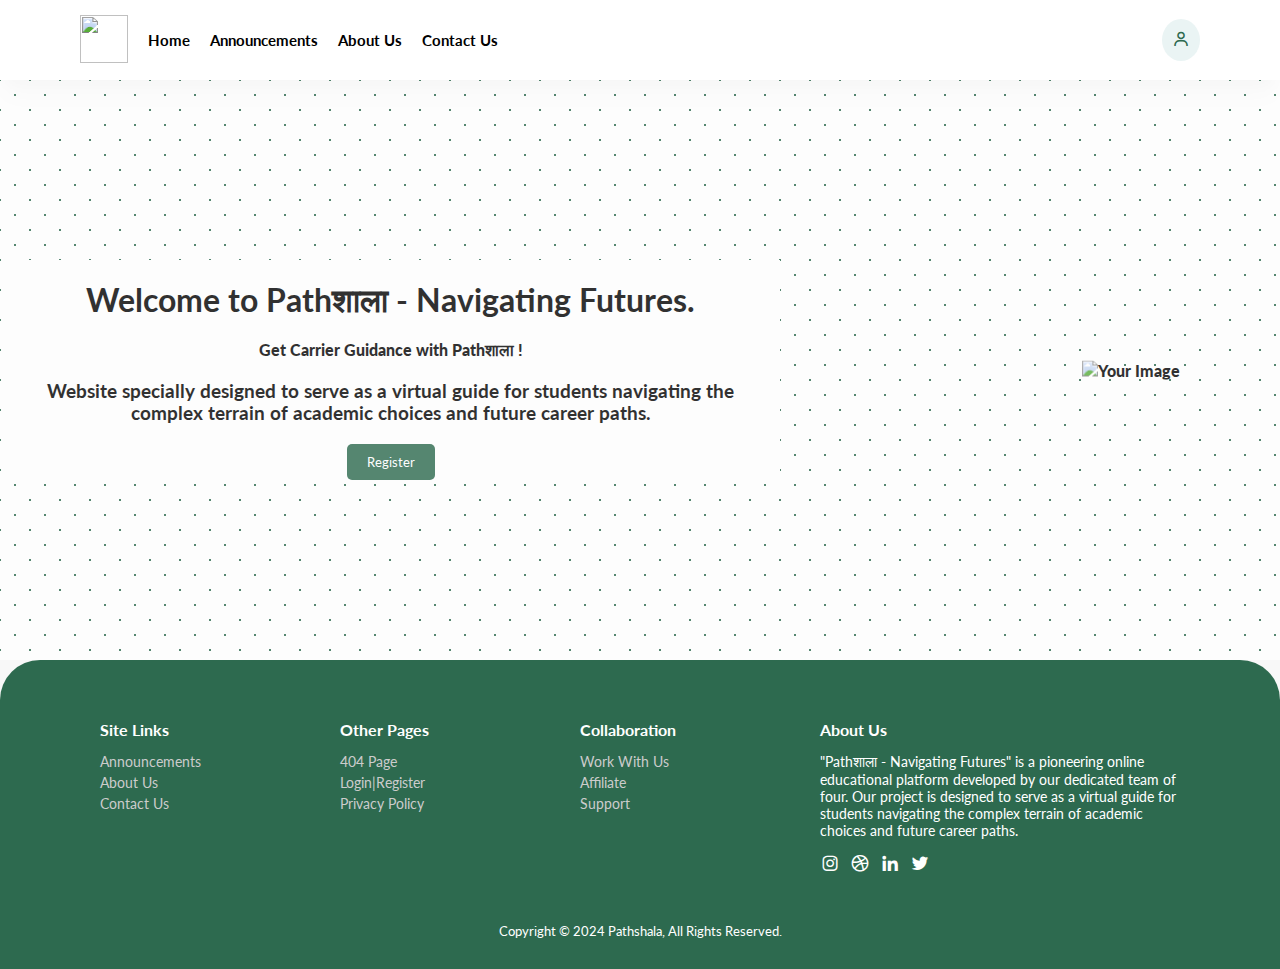
==== index.html @ c3a8d4e7 "Add files via upload" ====
<!DOCTYPE html>
<html lang="en">

<head>
    <meta charset="UTF-8">
    <meta name="viewport" content="width=device-width, initial-scale=1.0">
    <link href='https://unpkg.com/boxicons@2.1.4/css/boxicons.min.css' rel='stylesheet'>
    <link rel="stylesheet" href="style.css">
    <title>Pathशाला - Navigating Futures</title>
</head>

<body>

    <nav>
        <div class="left">
            <div class="logo">
                <img src="assests/profile.png">
            </div>
            <div class="links">
                <a href="#">Home</a>
                <a href="#sec1">Announcements</a>
                <a href="#">About Us</a>
                <a href="#">Contact Us</a>
            </div>
        </div>
        <div class="buttons">
            <a href="#"><i class='bx bx-user'></i></a>
        </div>

    </nav>

    <header>
        <div class="explore">
            <h1>Welcome to Pathशाला - Navigating Futures.</h1>
            <p>Get Carrier Guidance with Pathशाला !</p>
            <h3>Website specially designed to serve as a virtual guide for students navigating the complex terrain of academic choices and future career paths.</h3>
            <a href="login.html" class="button-link">
                <button class="register">Register</button>
            </a>
            <div class="header-image">
                <img src="assests/header.jpeg" alt="Your Image">
            </div>
    </header>


    <footer>
        <div class="columns">
            <div class="col">
                <h5>Site Links</h5>
                <a href="#">Announcements</a>
                <a href="#">About Us</a>
                <a href="#">Contact Us</a>
            </div>
            <div class="col">
                <h5>Other Pages</h5>
                <a href="#">404 Page</a>
                <a href="#">Login|Register</a>
                <a href="#">Privacy Policy</a>
            </div>
            <div class="col">
                <h5>Collaboration</h5>
                <a href="#">Work With Us</a>
                <a href="#">Affiliate</a>
                <a href="#">Support</a>
            </div>
            <div class="col last">
                <h5>About Us</h5>
                <p>"Pathशाला  - Navigating Futures" is a pioneering online educational platform developed by our dedicated team of four. Our project is designed to serve as a virtual guide for students navigating the complex terrain of academic choices and future career paths. </p>
                <div class="social-links">
                    <i class='bx bxl-instagram'></i>
                    <i class='bx bxl-dribbble'></i>
                    <i class='bx bxl-linkedin'></i>
                    <i class='bx bxl-twitter'></i>
                </div>
            </div>
        </div>
        <div class="copyright">
            <p>Copyright © 2024 Pathshala, All Rights Reserved.</p>
        </div>
    </footer>


</body>

</html>
---- style.css ----
@import url('https://fonts.googleapis.com/css2?family=Lato:ital,wght@0,100;0,300;0,400;0,700;0,900;1,100;1,300;1,400;1,700;1,900&display=swap');


*{
    margin: 0;
    padding: 0;
    box-sizing: border-box;
    font-family: 'Lato', sans-serif;
}


html, body {
    height: 100%;
    margin: 0;
}

body {
    display: flex;
    flex-direction: column;
}

nav {
    flex-shrink: 0;
}

a{
    text-decoration: none;
    color: #000;
    transition: all 0.3s ease;
}

a:hover{
    color: #4361ee;
}

body{
    background-color: #f8f8f8;
}

nav{
    display: flex;
    align-items: center;
    justify-content: space-between;
    padding: 0 80px;
    height: 80px;
    background-color: #fff;
    box-shadow: rgba(0, 0, 0, 0.1) 0px 20px 25px -5px, rgba(0, 0, 0, 0.04) 0px 10px 10px -5px;
}

nav .left{
    display: flex;
    align-items: center;
    gap: 20px;
}

nav .left .logo img{
    width: 48px;
    height: 48px;
    object-fit: cover;
}

nav .left .links{
    display: flex;
    gap: 20px;
    font-size: 15px;
    font-weight: bold;
}

nav .buttons{
    display: flex;
    gap: 14px;
}

nav .buttons a{
    background-color: #eaf4f4;
    padding: 10px;
    color: #2d6a4f;
    border-radius: 50%;
    font-size: 18px;
}

header{
    flex: 1 0 auto;
    display: flex;
    flex-direction: column;
    align-items: center;
    padding: 180px 0;
    justify-content: center;
    text-align: center;
    gap: 26px;
    background-color: #fff;
    opacity: 0.8;
    background-image:  radial-gradient(#2d6a4f 0.75px, transparent 0.75px), radial-gradient(#2d6a4f 0.75px, #ffffff 0.75px);
    background-size: 30px 30px;
    background-position: 0 0,15px 15px;
    padding-left: 1px;
    padding-right: 500px;
    position: relative;
}

header .header-image {
    position: absolute; /* Position the image absolutely */
    top: 50%; /* Center the image vertically */
    right: 100px; /* Position the image from the right edge */
    transform: translateY(-50%); /* Adjust for vertical centering */
}

header h1, header p, header h3 {
    margin: 20px; /* Reset default margins */
    margin-bottom: 20px; /* Add desired spacing */
}

header .content {
    max-width: 60%;
}

header .header-image img {
    max-width: 450px;
    height: auto;
}

header .info h1{
    font-weight: 900;
    background: #fff;
}

header .explore{
    font-weight: 900;
    background: #fff;
    gap: 20px;
}

header .info p{
    color: #666;
    font-size: 18px;
    margin-top: 14px;
    font-weight: bold;
    background: #fff;
}

header .buttons{
    display: flex;
    gap: 14px;
    margin-top: 10px;
}

header .buttons button{
    border: none;
    padding: 8px;
    width: 140px;
    border-radius: 10px;
    background-color: #777;
    color: #fff;
    cursor: pointer;
}

header .buttons button.see-all{
    background-color: #2d6a4f;
}

header .register {
    background-color: #2d6a4f;
    color: white;
    padding: 10px 20px;
    border: none;
    border-radius: 5px;
    cursor: pointer;
}
header .search{
    position: relative;
    width: 30%;
    margin-top: 10px;
}

header .search input{
    width: 100%;
    padding: 18px 20px;
    border: none;
    border-radius: 18px;
    box-shadow: 0px 4px 70px -10px rgba(0, 0, 0, 0.6);
    outline: none;
}

header .search button{
    position: absolute;
    right: 0;
    padding: 12px;
    font-size: 24px;
    border: none;
    background-color: transparent;
    cursor: pointer;
}



.content{
    background-color: #f8f8fa;
    padding: 100px 80px 0;
}

.content .separator{
    display: flex;
    align-items: center;
    justify-content: space-between;
    margin-bottom: 30px;
}

.content .separator a,
.content .articles .item .bottom a{
    display: flex;
    align-items: center;
    gap: 2px;
    color: #2d6a4f;
    font-size: 14px;
}

.content .separator a i,
.content .articles .item .bottom a i{
    font-size: 18px;
}

.content .courses,
.content .podcasts{
    display: flex;
    justify-content: space-around;
    flex-wrap: wrap;
    row-gap: 20px;
    margin-bottom: 100px;
}

.content .courses .item,
.content .podcasts .item{
    width: 30%;
}

.content .courses .item .top,
.content .courses .item .bottom,
.content .podcasts .item .top,
.content .podcasts .item .bottom,
.content .articles .item .top,
.content .articles .item .bottom{
    display: flex;
    gap: 10px;
    background-color: #fff;
    padding: 14px;
    box-shadow: 0 10px 30px rgba(0, 0, 0, 0.1);
    border-radius: 18px;
    border-bottom: 1px dashed #888;
}

.content .courses .item .top img{
    width: 120px;
    height: 120px;
    object-fit: cover;
    border-radius: 8px;
}

.content .courses .item .top .info a,
.content .podcasts .item .top .info a{
    display: block;
    font-size: 15px;
    font-weight: 900;
    margin-bottom: 8px;
    line-height: 1.4rem;
}

.content .courses .item .top .info p,
.content .podcasts .item .top .info p{
    color: #888;
    font-size: 13px;
    margin-bottom: 2px;
}

.content .courses .item .bottom,
.content .podcasts .item .bottom,
.content .articles .item .bottom{
    border-bottom: none;
    justify-content: space-between;    
    border-top: 1px dashed #888;
}

.content .courses .item .bottom .price p{
    color: #888;
    font-size: 13px;
    text-decoration: line-through;
}

.content .courses .item .bottom h5.tag,
.content .courses .item .bottom .discount > h5,
.content .podcasts .item .bottom h5,
.content .articles .item .bottom h5{
    font-weight: 500;
    background-color: #fff2b2;
    color: #db7c26;
    padding: 10px;
    border-radius: 12px;
    font-size: 13px;
}

.content .courses .item .bottom h5.tag span,
.content .courses .item .bottom .discount > h5 span,
.content .podcasts .item .bottom h5 span,
.content .articles .item .bottom h5 span{
    font-weight: bold;
}

.content .courses .item .bottom .discount{
    display: flex;
    gap: 10px;
}

.content .courses .item .bottom .discount > h5{
    background-color: #b7e4c7;
    color: #2d6a4f;
}

.content .courses .item .bottom .discount .time{
    text-align: center;
}

.content .courses .item .bottom .discount .time p{
    color: #888;
    font-size: 12px;
}

.content .courses .item .bottom .discount .time h5{
    font-size: 13px;
}

.content .comments{
    display: flex;
    align-items: center;
    justify-content: space-between;
    gap: 30px;
    margin: 0 0 100px;
}

.content .comments > p{
    width: 65%;
    color: #2d6a4f;
    font-size: 20px;
}

.content .comments .right{
    display: flex;
    justify-content: space-between;
    flex-wrap: wrap;
    row-gap: 14px;
}

.content .comments .right .item{
    display: flex;
    align-items: center;
    gap: 6px;
    background-color: #fff;
    padding: 8px;
    width: 32%;
    box-shadow: 0 10px 30px rgba(0, 0, 0, 0.1);
    border-radius: 10px;
}

.content .comments .right .item img{
    width: 32px;
    height: 32px;
    object-fit: cover;
    border-radius: 50%;
}

.content .comments .right .item p{
    font-size: 14px;
}

.content .podcasts .item .top i{
    font-size: 40px;
    background-color: #4361ee;
    padding: 12px;
    color: #fff;
    border-radius: 10px;
}

.content .podcasts .item:nth-child(2) .top i{
    background-color: #f72585;
}

.content .podcasts .item:nth-child(3) .top i{
    background-color: #fb8500;
}

.content .podcasts .item .bottom .duration{
    display: flex;
    align-items: center;
    gap: 6px;
}

.content .podcasts .item .bottom .duration i{
    font-size: 26px;
    color: #2d6a4f;
}

.content .podcasts .item .bottom .duration p{
    color: #2d6a4f;
    font-size: 13px;
}

.content .podcasts .item .bottom h5{
    background-color: #ede0d4;
    color: #9c6644;
}

.content .articles{
    display: flex;
    justify-content: space-between;
    margin-bottom: 80px;
    flex-wrap: wrap;
    row-gap: 20px;
}

.content .articles .item{
    width: 23%;
}

.content .articles .item .top{
    flex-direction: column;
}

.content .articles .item .top img{
    width: 100%;
    height: 180px;
    object-fit: cover;
    border-radius: 10px;
    margin-bottom: 8px;
}

footer{
    flex-shrink: 0;
    display: flex;
    flex-direction: column;
    align-items: center;
    padding: 60px 100px 30px;
    background-color: #2d6a4f;
    color: #fff;
    border-radius: 40px 40px 0 0;
}

footer .columns{
    display: flex;
    justify-content: space-around;
}

footer .columns .col{
    display: flex;
    flex-direction: column;
    flex: 2;
}

footer .columns .col.last{
    flex: 3;
}

footer .columns .col h5{
    margin-bottom: 14px;
    font-size: 16px;
}

footer .columns .col a{
    margin-bottom: 4px;
    color: #ccc;
    font-size: 14px;
}

footer .columns .col a:hover{
    color: #fff;
}

footer .columns .col.last p{
    font-size: 14px;
    margin-bottom: 14px;
}

footer .columns .col.last .social-links{
    display: flex;
    align-items: center;
    gap: 10px;
}

footer .columns .col.last .social-links i{
    font-size: 20px;
    cursor: pointer;
}

footer .copyright{
    margin-top: 50px;
    font-size: 13px;
}

@media screen and (max-width:1200px) {
    
    nav{
        padding: 0 60px;
    }

    header .search{
        width: 50%;
    }

    .content{
        padding: 100px 60px 0;
    }

    .content .courses .item .top,
    .content .courses .item .bottom,
    .content .articles .item .bottom{
        flex-direction: column;
    }

    .content .courses .item .top img{
        width: 100%;
        height: 180px;
    }

    .content .courses .item .bottom .price{
        text-align: center;
    }

    .content .courses .item .bottom .discount{
        justify-content: space-between;
    }

    .content .courses .item .bottom h5.tag{
        text-align: center;
    }

    .content .courses .item .bottom .discount > h5{
        width: 70%;
        text-align: center;
    }

    .content .comments{
        flex-direction: column;
    }

    .content .comments > p{
        width: 100%;
        font-size: 16px;
    }

}

@media screen and (max-width: 940px) {
    
    nav .left .logo{
        display: none;
    }

    .content .courses .item,
    .content .articles .item{
        width: 45%;
    }

    .content .courses .item .bottom .discount > h5{
        width: 80%;
    }

    .content .comments .right .item{
        width: 48%;
    }

    .content .podcasts .item .top,
    .content .podcasts .item .bottom{
        flex-direction: column;
    }

    .content .podcasts .item .top i{
        text-align: center;
        padding: 18px;
    }

    .content .podcasts .item .bottom{
        text-align: center;
    }

    .content .articles .item .top img{
        height: 220px;
    }

    footer{
        padding: 60px 70px 30px;
    }

    footer .columns{
        flex-wrap: wrap;
        row-gap: 20px;
    }

    footer .columns .col,
    footer .columns .col.last{
        width: 45%;
        flex: none;
    }

}

@media screen and (max-width:768px) {
    
    nav{
        padding: 0 30px;
    }

    nav .left .links{
        font-size: 13px;
        gap: 14px;
    }

    nav .buttons a:first-child{
        display: none;
    }

    header .info h1{
        font-size: 26px;
    }

    header .info p{
        font-size: 16px;
    }

    header .search{
        width: 70%;
    }

    .content{
        padding: 100px 30px 0;
    }

    .content .courses .item .top{
        height: 324px;
    }

    .content .courses .item .bottom .discount .time{
        display: none;
    }

    .content .courses .item .bottom .discount > h5{
        width: 100%;
    }

    .content .articles .item .top img{
        height: 160px;
    }

    footer{
        padding: 60px 50px 30px;
    }

}

@media screen and (max-width:576px) {
    
    nav .left .links a:nth-child(5),
    nav .left .links a:nth-child(6){
        display: none;
    }

    .content .courses .item .top .info a,
    .content .podcasts .item .top .info a{
        font-size: 14px;
    }

    .content .comments .right .item p{
        font-size: 13px;
    }

    .content .podcasts .item .top .info p{
        font-size: 11px;
    }

    .content .podcasts .item .bottom .duration i{
        font-size: 20px;
    }

    footer{
        padding: 60px 30px 30px;
    }

}
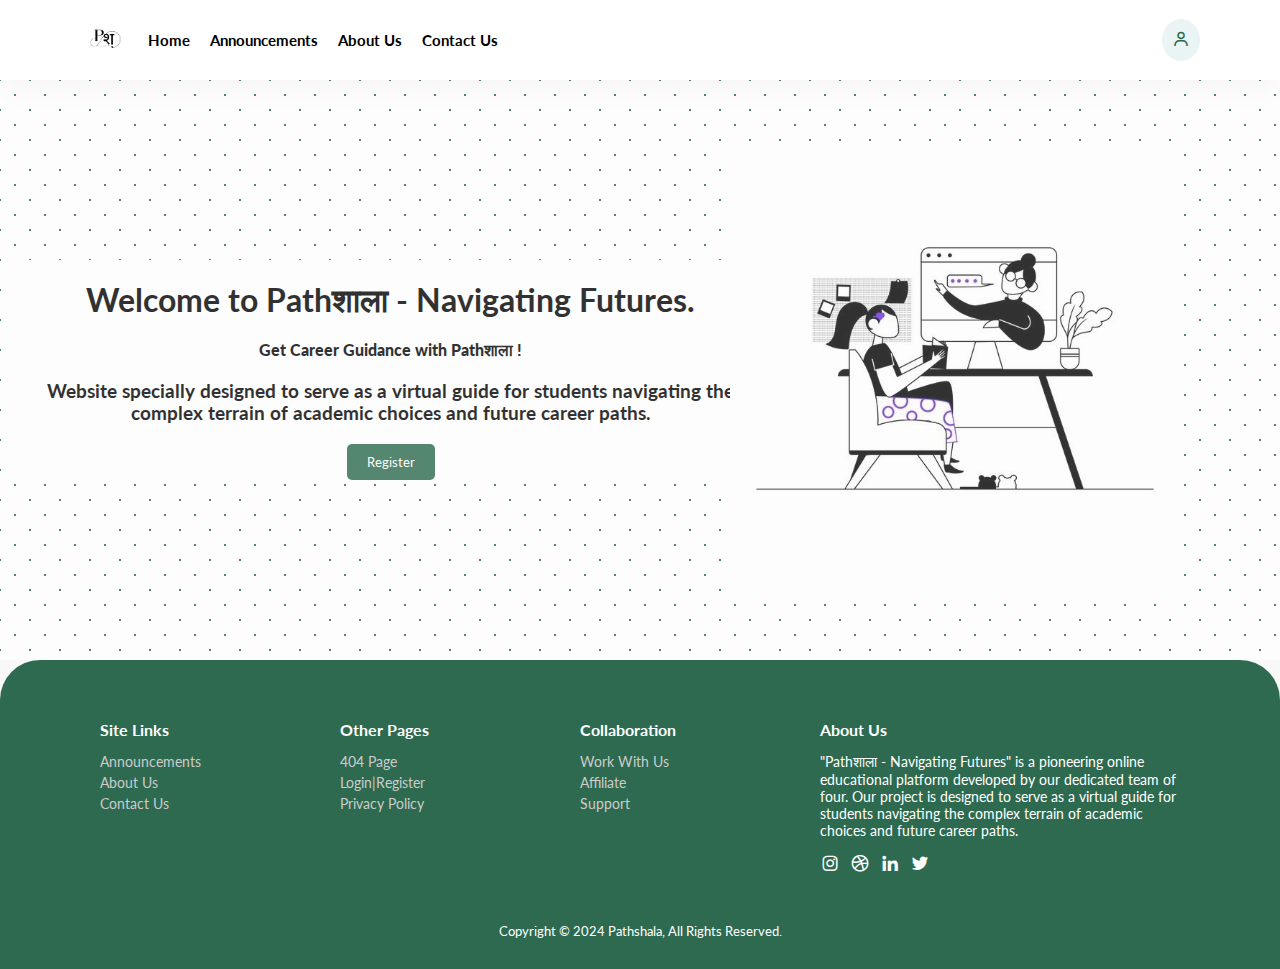
==== commit 26719927: "Update index.html" ====
--- a/index.html
+++ b/index.html
@@ -32,7 +32,7 @@
     <header>
         <div class="explore">
             <h1>Welcome to Pathशाला - Navigating Futures.</h1>
-            <p>Get Carrier Guidance with Pathशाला !</p>
+            <p>Get Career Guidance with Pathशाला !</p>
             <h3>Website specially designed to serve as a virtual guide for students navigating the complex terrain of academic choices and future career paths.</h3>
             <a href="login.html" class="button-link">
                 <button class="register">Register</button>
@@ -82,4 +82,4 @@
 
 </body>
 
-</html>+</html>
